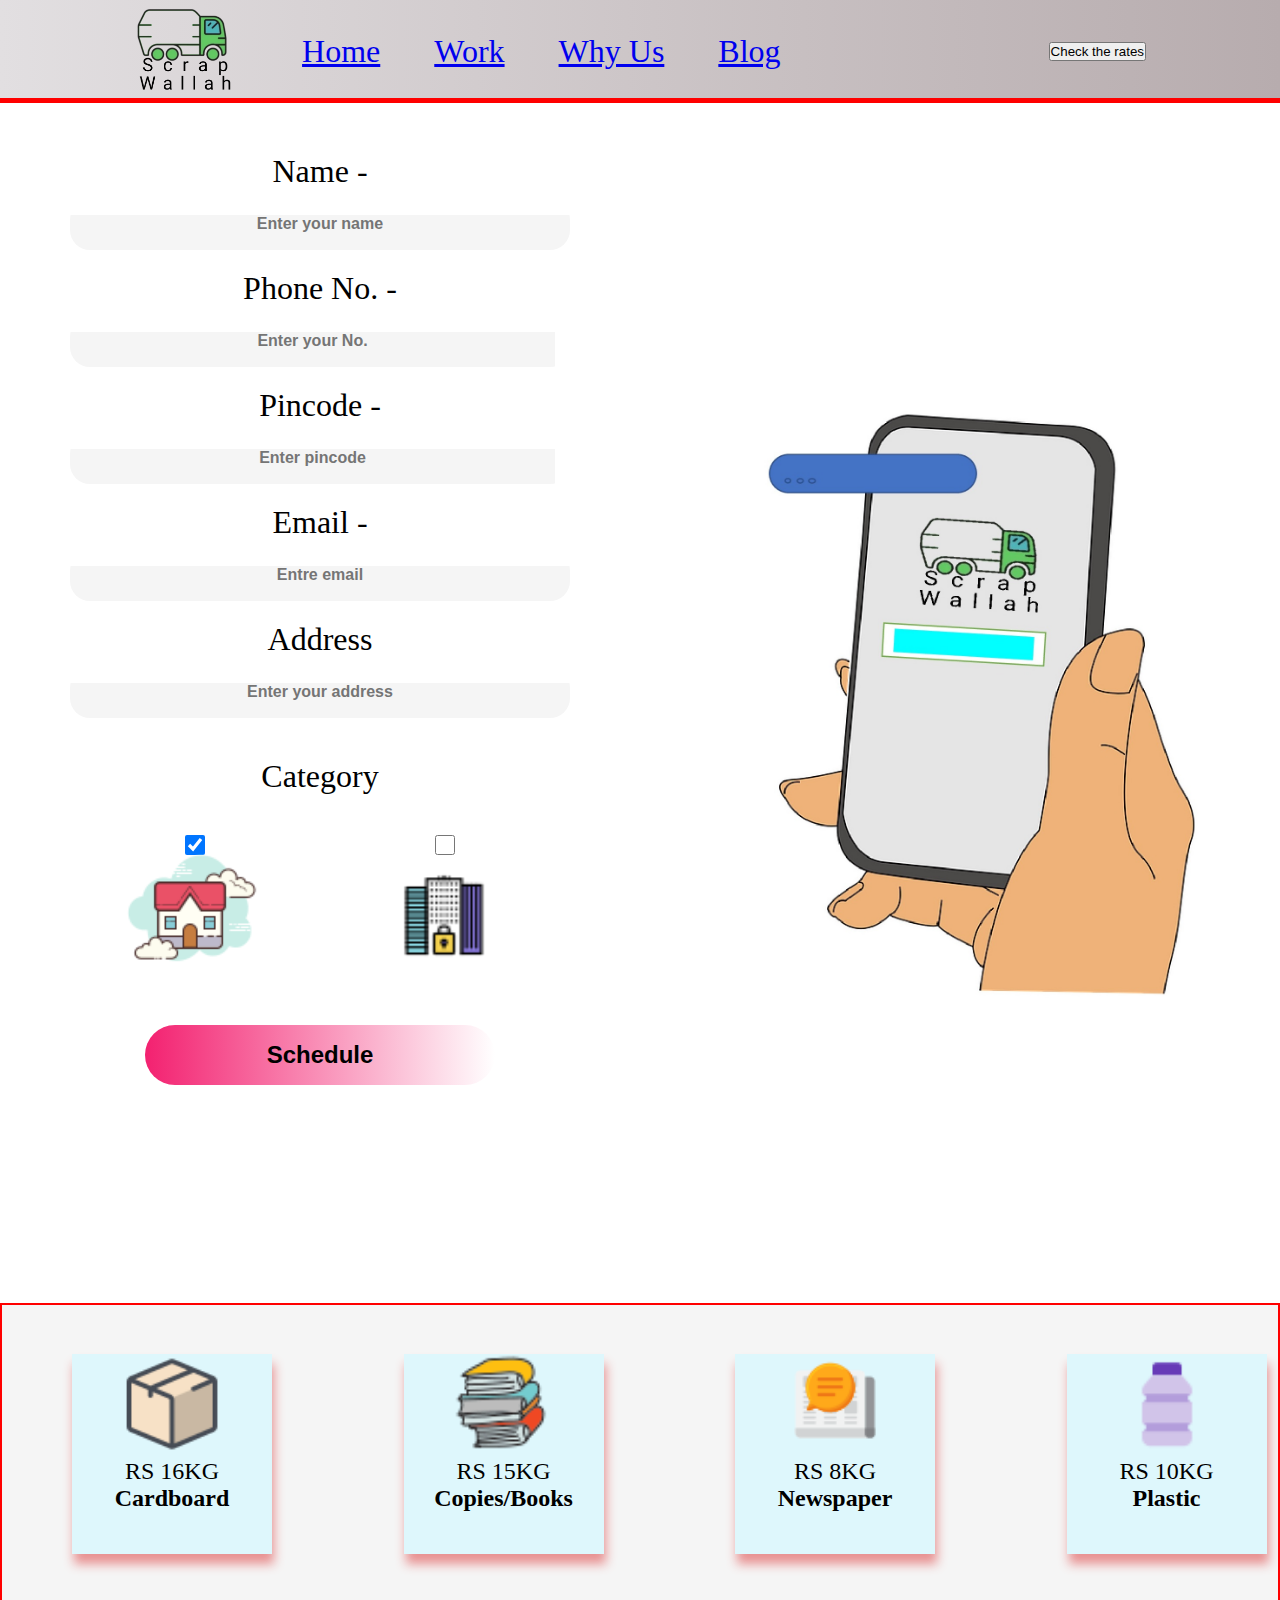
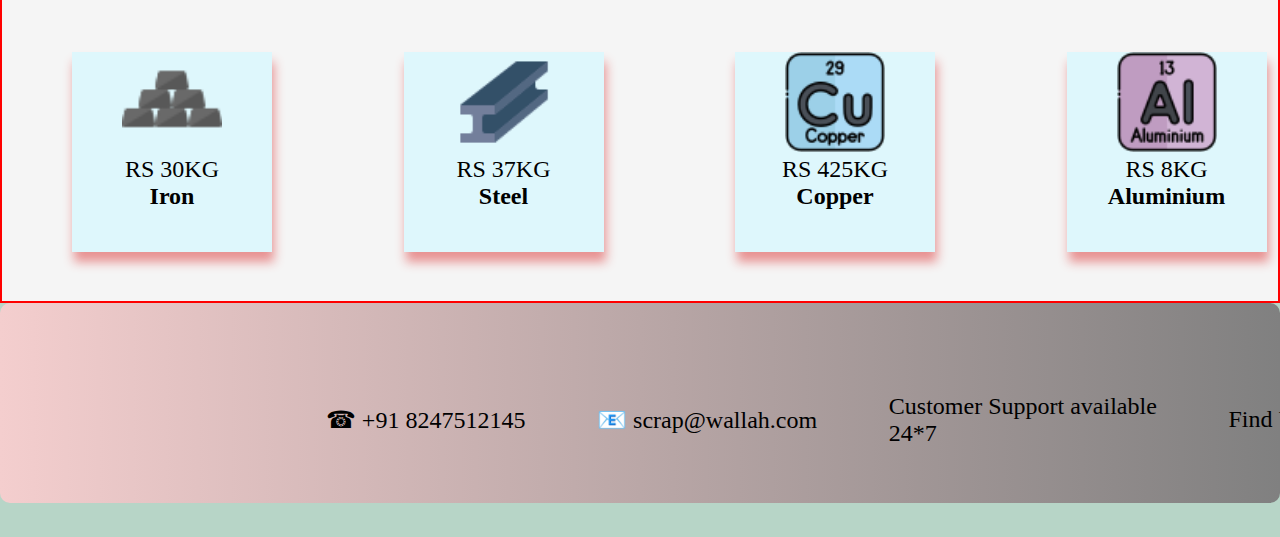
==== form1.html @ 29e4868c "collage project" ====
<!DOCTYPE html>
<html lang="en">

<head>
    <meta charset="UTF-8">
    <meta http-equiv="X-UA-Compatible" content="IE=edge">
    <meta name="viewport" content="width=device-width, initial-scale=1.0">
    <title>Document</title>
    <link rel="stylesheet" href="style.css">
</head>

<body>
    <header>
        <nav>
            <div class="logo">
                <img src="./img/main logo.png" alt="mainlogo" width="100">
            </div>
            <div class="navbar">
                <a href="./index.html">Home</a>
                <a href="./index.html">Work</a>
                <a href="./index.html">Why Us</a>
                <a href="./index.html">Blog</a>
            </div>
            <div class="btn">
                <div class="rate">
                    <a href="#Scrap"><button>Check the rates</button></a>
                </div>
            </div>
        </nav>
<div class="form1container">
    <form action="mail.php" method="post">
        <label for="name">Name - </label>
        <input type="text" placeholder="Enter your name" name="name" id="name" required>

        <label for="phone">Phone No. - </label>
        <input type="number" id="phone" name="phone" placeholder="Enter your No." required>

        <label for="pincode">Pincode - </label>
        <input type="number" name="pincode" id="code" placeholder="Enter pincode" required>

        <label for="mail">Email - </label>
        <input type="email" name="mail" id="mail" placeholder="Entre email" required>

        <label for="address">Address</label>
        <input type="text" name="address" placeholder="Enter your address" id="address" required>
        <p>Category</p>
        <div class="cat">
            <div class="house">
                <input type="checkbox" id="house" checked name="cat">
                <label for="house"> 
                    <img src="./img/house.png" alt="">
                </label>
            </div>
            <div class="inter">
                <input type="checkbox" id="inter" name="cat">
                <label for="inter">
                    <img src="./img/inter.png" alt="">
                </label>
            </div>
        </div>
        <button type="submit">Schedule</button>
    </form>
    <div class="form1img">
        <img src="./img/Doc1.jpg" alt="" width="450px">
    </div>
</div>
<section class="scraprate" id="Scrap">
    <div class="subrate">
        <div class="sub">
            <img src="./img/cardboard.png" alt="">
            <p>RS 16KG</p>
        </div>
        <h4>Cardboard</h4>
    </div>
    <div class="subrate">
        <div class="sub">
            <img src="./img/books.png" alt="">
            <p>RS 15KG</p>
        </div>
        <h4>Copies/Books</h4>
    </div>
    <div class="subrate">
        <div class="sub">
            <img src="./img/newspapers.png" alt="">
            <p>RS 8KG</p>
        </div>
        <h4>Newspaper</h4>
    </div>
    <div class="subrate">
        <div class="sub">
            <img src="./img/plastic.png" alt="">
            <p>RS 10KG</p>
        </div>
        <h4>Plastic</h4>
    </div>
    <div class="subrate">
        <div class="sub">
            <img src="./img/ron-bars.png" alt="">
            <p>RS 30KG</p>
        </div>
        <h4>Iron</h4>
    </div>
    <div class="subrate">
        <div class="sub">
            <img src="./img/steel.png" alt="">
            <p>RS 37KG</p>
        </div>
        <h4>Steel</h4>
    </div>
    <div class="subrate">
        <div class="sub">
            <img src="./img/copper.png" alt="">
            <p>RS 425KG</p>
        </div>
        <h4>Copper</h4>
    </div>
    <div class="subrate">
        <div class="sub">
            <img src="./img/aluminium.png" alt="">
            <p>RS 8KG</p>
        </div>
        <h4>Aluminium</h4>
    </div>
</section>
        <footer>
            <div class="footer">
                <div class="sectionone">
                    <div class="contact">
                        <p>&#9742; +91 8247512145</p>
                        <p>&#128231; scrap@wallah.com</p>
                        <p>Customer Support available<br>24*7</p>
                        <p>Find Us Here</p>
                        <div class="social">
                            <a href="https://web.whatsapp.com/"><img src="./img/wht.png" alt="" width="30px" height="35"></a>
                       <a href="https://www.facebook.com/"><img src="./img/fb.png" alt="" width="45px"></a>
                        </div>
                    </div>
                </div>
            </div>
        </footer>
</body>
</html>
---- style.css ----
:root {
    --text: #407C87;
    --main: #ffeee6;
    --sub-main: #EEF1F6;
    --secondry: #D3E1E2;
    --white: #fff;
    --black: #000;
}

* {
    box-sizing: border-box;
    padding: 0;
    margin: 0;
}

html,
body {
    background-color: #b7d5c7;
    scroll-behavior: smooth;
}

.background-clip {
    position: absolute;
    top: 10px;
    width: 99.8%;
    height: 710px;
    bottom: 0;
    z-index: -1;
}

nav {
    display: flex;
    justify-content: space-around;
    background-image: linear-gradient(to right, rgb(226, 223, 225), rgb(183, 172, 174));
    padding-top: 5px;
    align-items: center;
    border-bottom: 5px solid red;
}

.navbar {
    margin-left: -250px;
}

.navbar a {
    margin-left: 50px;
    font-size: 2rem;
    font-family: 'DynaPuff', cursive;
    transition: all .3s ease-in-out;
}

.navbar a:hover {
    color: red;
    border-bottom: 5px solid yellowgreen;
}

.navbar a:active {
    color: yellow;
}

.btn {
    display: flex;
    align-items: center;
    position: relative;
}
div.sell {
    position: absolute;
    font-family: 'Cabin', sans-serif;
    right: -150px;
    height: 100px;
    width: 200px;
    top: -35px;
}
div.sell button {
    background-color: var(--secondry);
    padding: 21px;
    width: 220px;
    border-radius: 10px;
    border: 2px solid var(--secondry);
    font-size: 1rem;
    transition: all .4s ease-in-out;
}

div.sell button:hover {
    background-color: var(--text);
    border: 2px solid var(--text);
    border-radius: 20px;
    color: var(--secondry);
}

.hero { 
    box-shadow: 5px 10px 20px black;
    background-image: url("./img/hero\ img.jpg");
    background-size: cover;
    background-repeat: no-repeat;
    display: flex;
    justify-content: space-around;
    height: 100vh;
    position: static;
    z-index: 0;
   
}

.hero h1 {
    font-size: 3rem;
    color: var(--text);
}

.write {
   box-shadow: 12PX 5PX 20PX #0e0e0e;
    margin-top: 100px;
    margin-left: 370px;
    border-radius: 10px;
    background-color: whitesmoke;
    padding: 20px;
    height: 200px;
}

.write h1 {
    text-shadow: 3px 1px 1px var(--text);
}

.write p {
    font-size: 1.5rem;
    margin-top: 10px;
    color: var(--text);
}

.short-form {
    padding: 20px 0 10px 30px;
    border: 2px solid var(--main);
    height: 300px;
    background-color: whitesmoke;
    border-radius: 30px;
    width: 400px;
    margin-top: 80px;
    color: #17525d;
    box-shadow: 5px 7px 1px rgb(180, 61, 61);
    transition: all .5s ease-in-out;
}

.short-form:hover {
    box-shadow: 5px 10px 13px rgb(141, 188, 135);
}

.short-form h3 {
    font-size: 2.4rem;
    margin-bottom: 10px;
}

.short-form label {
    font-size: 1.5rem;
}

.short-form input {
    width: 80%;
    margin-top: 10px;
    padding-left: 10px;
    border-radius: 20px;
    height: 40px;
}

.hero button {
    margin-top: 20px;
    height: 50px;
    font-weight: bold;
    font-size: 1.2rem;
    border: none;
    border-radius: 10px;
    background-color: var(--secondry);
    width: 100px;
    transition: all .3s ease-in-out;
}

.hero button:hover {
    background-color: var(--text);
    border-radius: 20px;
    color: var(--secondry);
}

/* Work Section */
.work .hd {
    background: linear-gradient(to right, #f32170,
            #ff6b08, #cf23cf, #eedd44);
    -webkit-text-fill-color: transparent;
    -webkit-background-clip: text;
    display: flex;
    justify-content: center;
    font-size: 3rem;
    margin: 20px;
}

.work .work-container {
    display: flex;
    width: 98.8vw;
    background: #a9dbdf;
    clip-path: polygon(5% 0%, 100% 5%, 95% 100%, 0% 90%);
    height: 300px;
    justify-content: space-around;
}

.work .work-box {
    width: 380px;
    height: 200px;
    background-color: white;
    margin-top: 50px;
    display: flex;
    flex-direction: column;
    align-items: center;
    border-radius: 20px;
    transition: all 0.2s ease-in-out;
}

.work .work-box:hover {
    box-shadow: 2px 2px 12px #95cdd0;
    border-radius: 5px;
    cursor: pointer;
}

.work .work-box h3 {
    margin-top: 15px;
    font-size: 1.8rem;
}

/* Why Section  */
.why {
    width: 98.8vw;
    height: 400px;
    margin-top: 20px;
    background-color: whitesmoke;
}

.why .why-container {
    display: flex;
    justify-content: space-evenly;
}

.why .why-box {
    width: 350px;
    background-color: #D3E1E2;
    border-radius: 10px;
    height: 200px;
    margin-top: 50px;
    transition: all .3s ease-in-out;
}

.why .why-box:hover {
    box-shadow: 2px 2px 12px #95cdd0;
    cursor: pointer;
}

.why .hd {
    background: linear-gradient(to right, #f32170,
            #ff6b08, #cf23cf, #eedd44);
    -webkit-text-fill-color: transparent;
    -webkit-background-clip: text;
    text-align: center;
    font-size: 3rem;
    margin-top: 20px;
}

.why .why-box h4 {
    font-size: 1.8rem;
}

.why .why-box .text {
    font-size: 1.3rem;
    text-align: center;
}

.why .why-box .img {
    text-align: center;
    margin-bottom: 10px;
    margin-top: 10px;
}

/* Households Section */
.household {
    background-color: #95cdd0;
}

.maincontainer {
    width: 100%;
    display: flex;
    justify-content: center;
}

.insidediv {
    margin-top: 20px;
    padding-left: 50px;
    height: 500px;
    width: 550px;
}

.subdiv {
    color: rgb(77, 74, 74);
    padding-top: 10px;
    padding-left: 60px;
    margin-top: 20px;
    margin-left: 30px;
    height: 200px;
    width: 400px;
    font-size: 22px;
}

h1 {
    margin-bottom: 20px;
}

.subdiv2 {
    margin-bottom: 50px;
    padding-left: 0px;
}

.mainheading {
    text-align: center;
    margin-top: 50px;
    background: linear-gradient(to right, #f32170,
            #ff6b08, #cf23cf, #eedd44);
    -webkit-text-fill-color: transparent;
    -webkit-background-clip: text;
    font-family: sans-serif;
}

.mainheading h1 {
    font-size: 3rem;
}

/* Apps Section */
.app {
    width: 70px;
    display: flex;
    flex-direction: column;
    align-items: center;
    opacity: 0.6;
    position: fixed;
    top: 40%;
    background: linear-gradient(to top, #f32170,
            #ff6b08, #cf23cf, #eedd44);
    border-radius: 20px;
    height: 180px;
    right: -10px;
    z-index: 9999;
    transition: all .3s ease-in-out;
}

.app:hover {
    opacity: 1;
}

.app img {
    margin-top: 20px;
}

/* Blog Section */

.maincontainerblog {
    display: flex;
    height: 850px;
    background-color: #D3E1E2;
    clip-path: polygon(5% 5%, 100% 0%, 95% 100%, 0% 95%);
    justify-content: space-around;
}

.insidecontainerblog {
    margin-top: 70px;
    background-color: whitesmoke;
    text-align: center;
    width: 350px;
    height: 750px;
    border-radius: 20px;
    font-size: 20px;
}

.insidecontainerblog .had {
    margin: 30px 0;
}

.insidecontainerblog .blog-text {
    padding: 15px;
}

.insidecontainerblog .img img {
    border-radius: 50px;
}

.insidecontainerblog .blog-text h5 {
    margin-top: 20px;
    text-align: center;
}

.hd h2 {
    font-size: 3rem;
    background: linear-gradient(to right, #f32170,
            #ff6b08, #cf23cf, #eedd44);
    -webkit-text-fill-color: transparent;
    -webkit-background-clip: text;
    text-align: center;
    margin-top: 70px;
}

/* Footer Section */
footer {
    border-radius: 10px;
    background-image: linear-gradient(to right, rgb(244, 206, 206), grey);
    display: flex;
    height: 200px;
    justify-content: center;
}

.footer {
    display: flex;
    width: 700px;
    justify-content: space-around;
}

.sectionone .contact {
    display: flex;
    width: 98vw;
    height: 26vh;
    justify-content: space-around;
    align-items: center;
}

.contact p {
    font-size: 1.5rem;
}

.sectionone .social {
    text-align: center;
}

.sctionsecond img {
    height: 120px;
    width: 120px;
    transition: all 0.5s ease-in-out;
}

.sctionsecond img:hover {
    background-color: #ff0000;
    border-top-left-radius: 20px;
    border-bottom-right-radius: 20px;
}
/* Readmore page 1 */
article {
    line-height: 40px;
    background-color: whitesmoke;
    font-family: 'Ubuntu', sans-serif;
    height: 165vh;
    padding: 20px;
    font-size: 1.7rem;
}
article h1{
    background: linear-gradient(to right, #f32170,
    #ff6b08, #cf23cf, #eedd44);
-webkit-text-fill-color: transparent;
font-family: 'Libre Baskerville', serif;
-webkit-background-clip: text;
text-align: center;
}
article .readmoreimg{
    display: flex;
    margin-bottom: 30px;
}
/* Readmore page 2 */
article span{
    color: blue;
}
article .readmore1 img{
    border-radius: 150px;
}
.readmorepage1{
    height: 190vh;
}
/* Form 1 */
form{
    /* border: 2px solid red; */
    height: 130vh;
    width: 50vw;
    font-size: 2rem;
    display: flex;
    margin-top: 30px;
    flex-direction: column;
    align-items: center;
}
form label{
    margin-top: 20px;
}
form input{
    margin-top: 10px;
    text-align: center;
    height: 50px;
    border-radius: 20px;
    border: none;
    width: 500px;
}
::placeholder{
    font-size: 1rem;
    background-color: whitesmoke;
    height: 70px;
    font-weight: bolder;
}
.cat{
    position: relative;
    display: flex;
    /* border: 2px solid red; */
    justify-content: space-between;
    margin-top: 30px;
    width: 400px;
}
.inter input{
    height: 20px;
    width: 20px;
}
.house input{
    height: 20px;
    width: 20px;
}
.cat .inter, .house{
    height: 150px;
    text-align: center;
    width: 150px;
    /* border: 2px solid royalblue; */
}
.inter img{
    position: absolute;
    top: 35px;
    right: 21px;
    height: 110px;
    width: 110px;
}
.house img{
    position: absolute;
    top: 10px;
    left: -5px;
    height: 150px;
    width: 150px;
}
form p{
    margin-top: 40px;
}
form button{
    width: 350px;
    height: 60px;
    margin: 50px 0;
    background: linear-gradient(to right, #f32170,
    white);
    font-size: 1.5rem;
    font-weight: bolder;
    border-radius: 30px;
    border: none;
}   
.form1container{
    /* border: 2px solid red; */
    display: flex;
    background-color: white;
}
.form1img{
    margin-left: 120px;
    display: flex;
    /* border: 2px solid red; */
    align-items: center;
}
/* Rate Section */
.scraprate{
 border: 2px solid red;
 display: grid;
 background-color: whitesmoke;
 text-align: center;
 grid-template-columns: 1fr 1fr 1fr 1fr;
 /* width: 900px; */
 column-gap: 50px;
 height: 600px;
 align-items: center;
}
.scraprate .subrate{
    /* border: 2px solid darkblue; */
    height: 200px;
    margin-left: 70px;
    width: 200px;
    background-color: #def7fc;
    box-shadow: 2px 10px 10px rgb(232, 146, 146);
    transition: all .3s ease-in-out;
    cursor: pointer;
}
.scraprate .subrate:hover{
    box-shadow: none;
}
.subrate p,h4{
    font-size: 1.5rem;
}
.sub img{
    height: 100px;
    width: 100px;
}
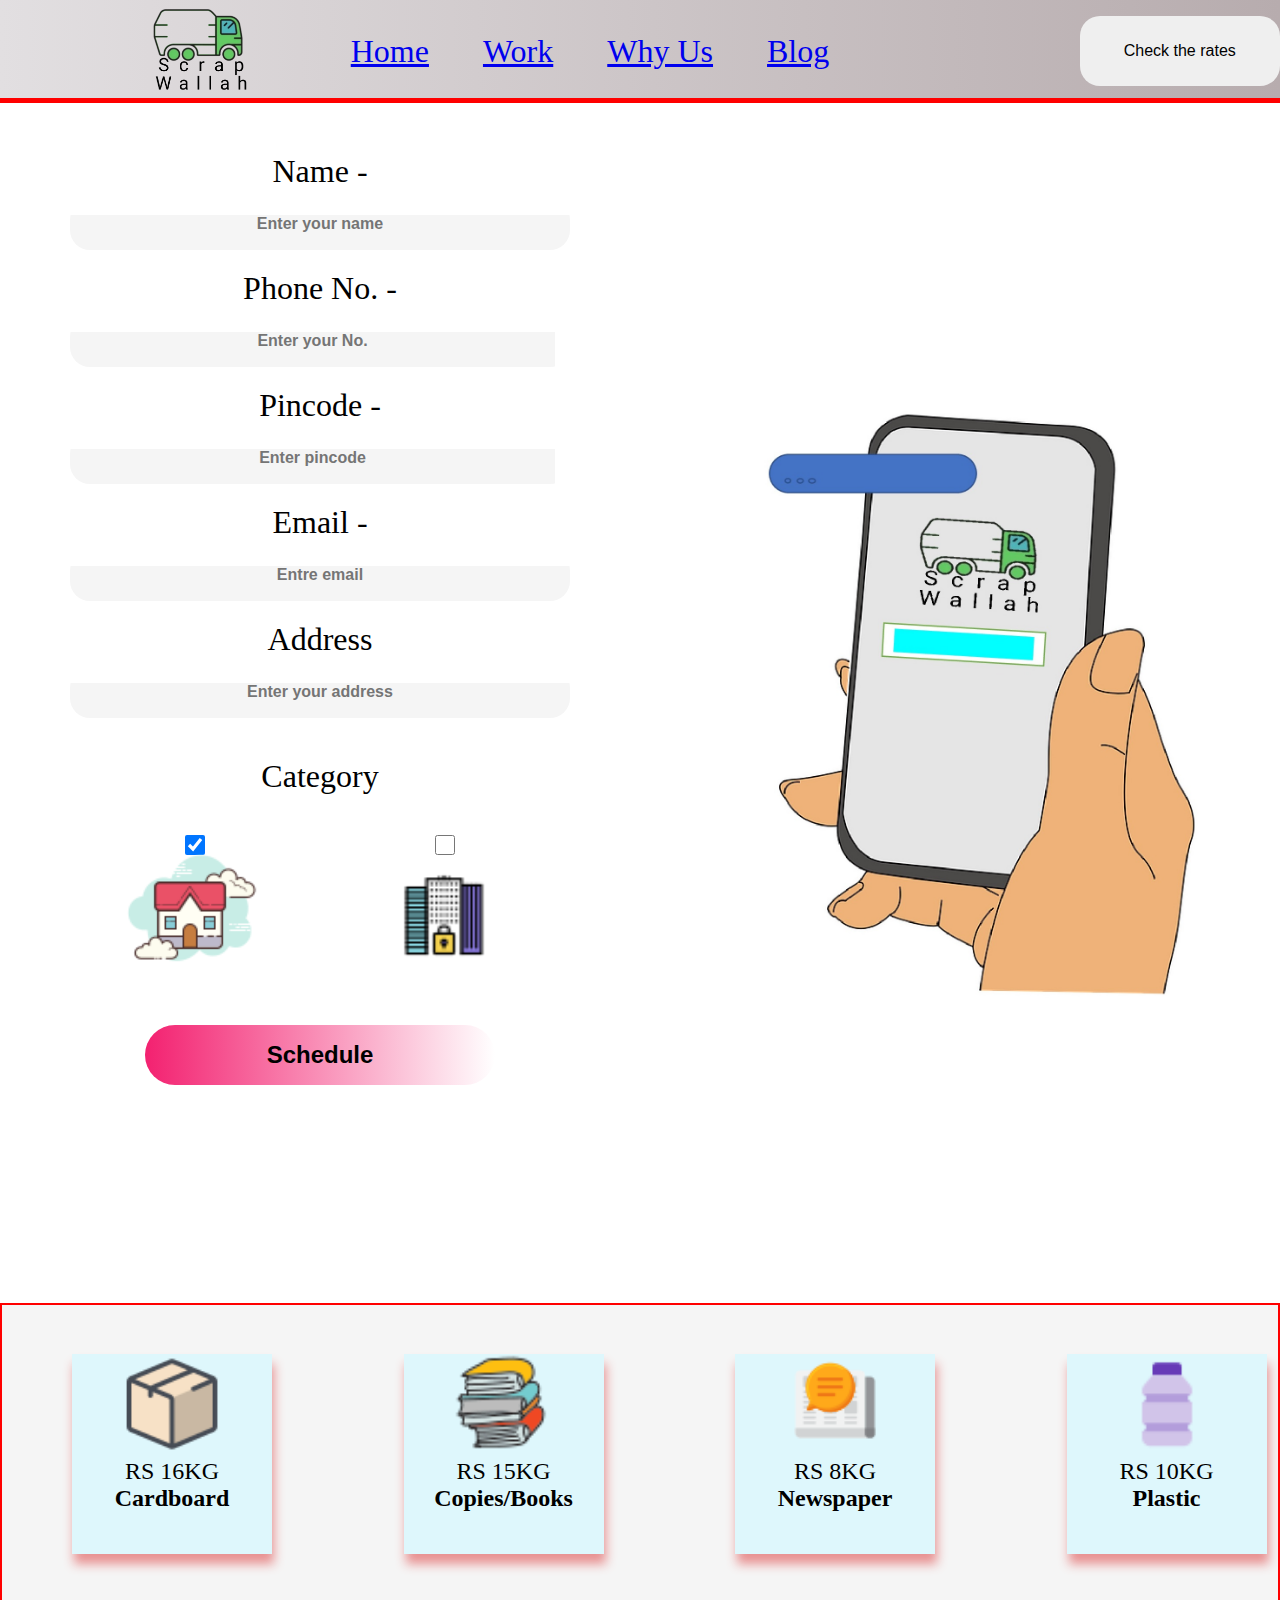
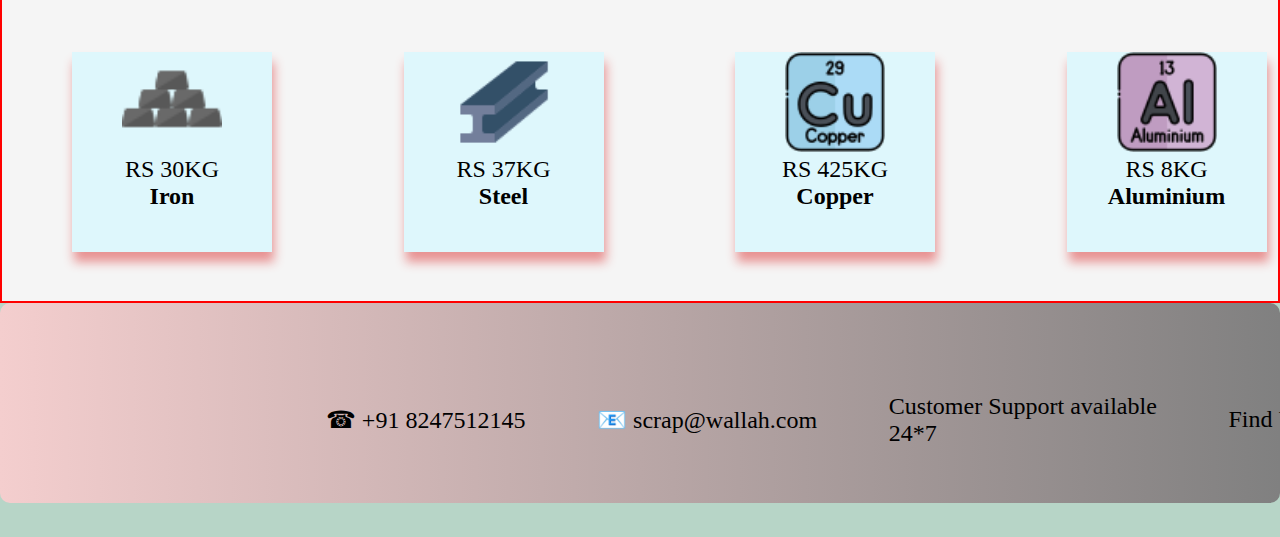
==== commit 453ac9c7: "collage project" ====
--- a/form1.html
+++ b/form1.html
@@ -23,7 +23,7 @@
             </div>
             <div class="btn">
                 <div class="rate">
-                    <a href="#Scrap"><button>Check the rates</button></a>
+                    <a href="#Scrap"><button class="ratebtn">Check the rates</button></a>
                 </div>
             </div>
         </nav>
--- a/style.css
+++ b/style.css
@@ -549,6 +549,24 @@
     border-radius: 30px;
     border: none;
 }   
+.btn .ratebtn{
+    position: absolute;
+    font-family: 'Cabin', sans-serif;
+    right: -150px;
+    height: 70px;
+    border-radius: 20px;
+    border: none;
+    font-size: 1rem;
+    width: 200px;
+    top: -35px;
+    transition: all .3s ease-in-out;
+}
+.btn .ratebtn:hover{
+    background-color: var(--text);
+    border: 2px solid var(--text);
+    border-radius: 20px;
+    color: var(--secondry);
+}
 .form1container{
     /* border: 2px solid red; */
     display: flex;
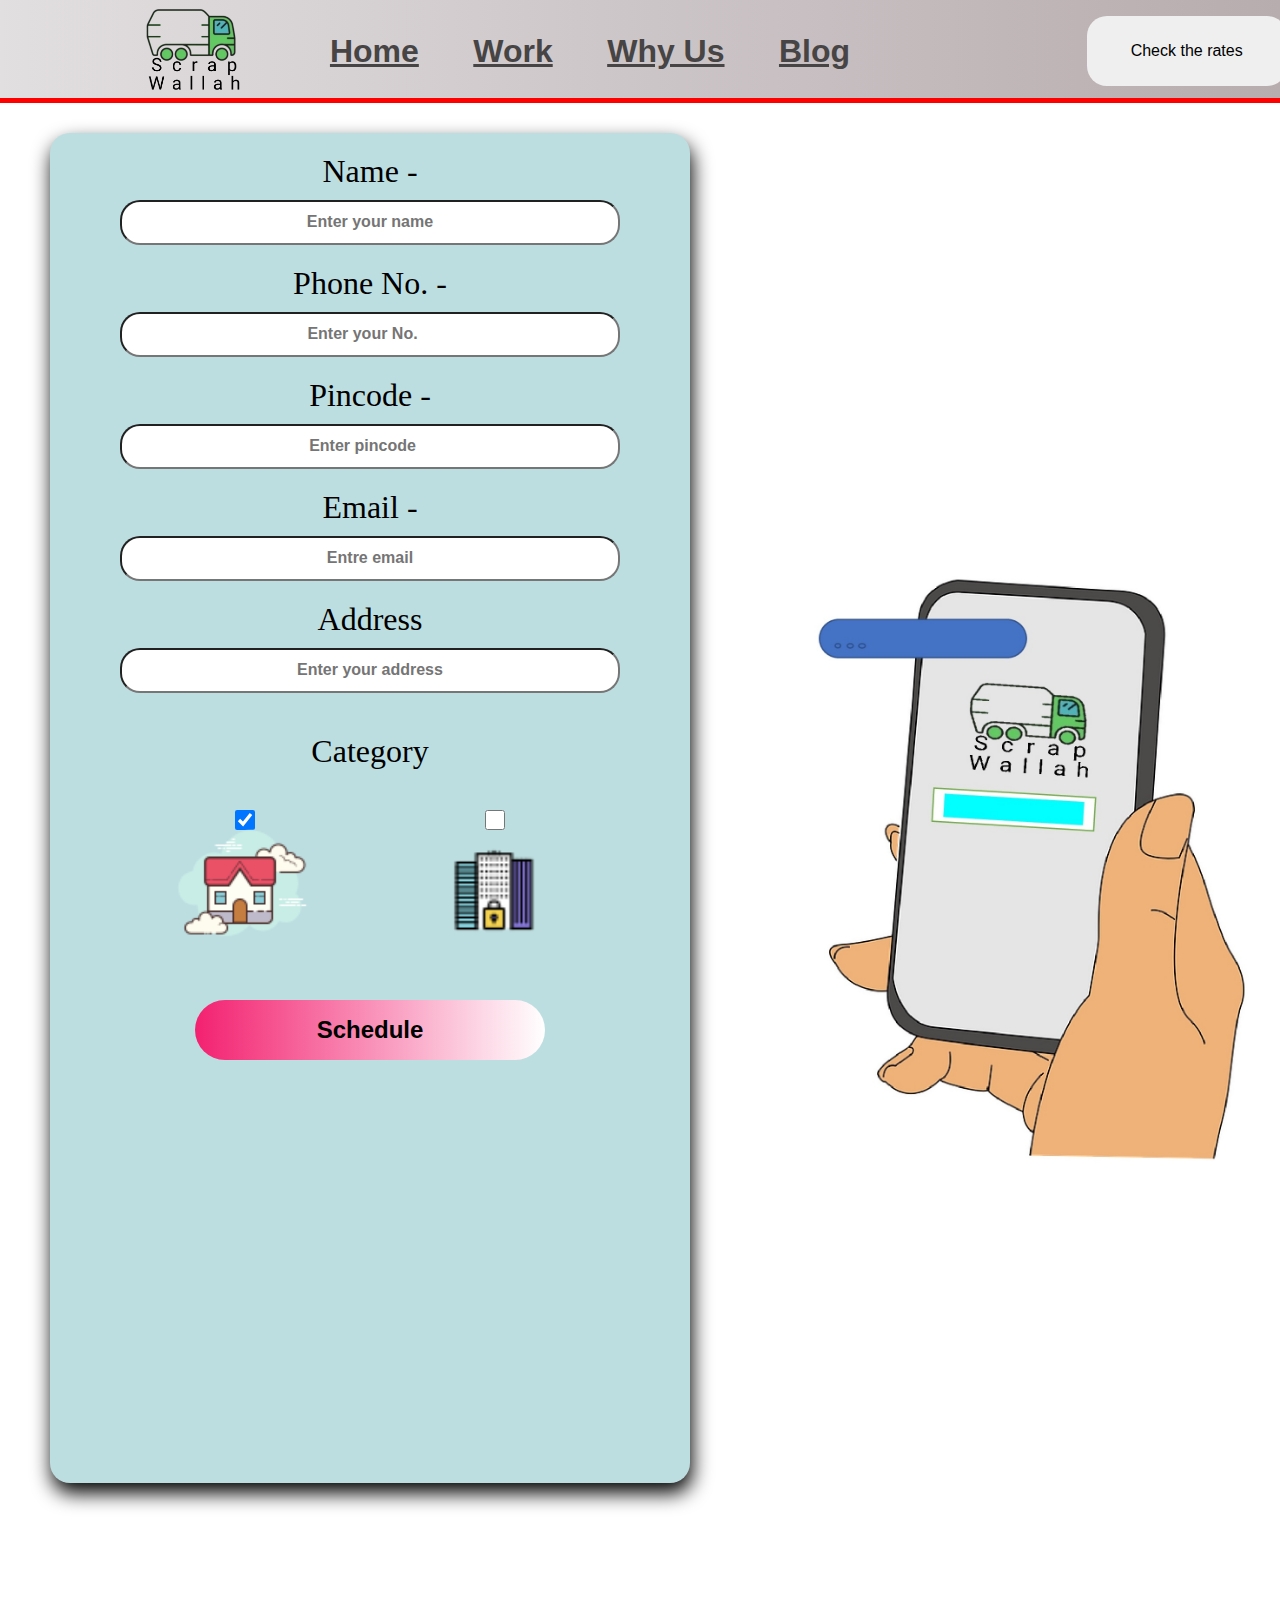
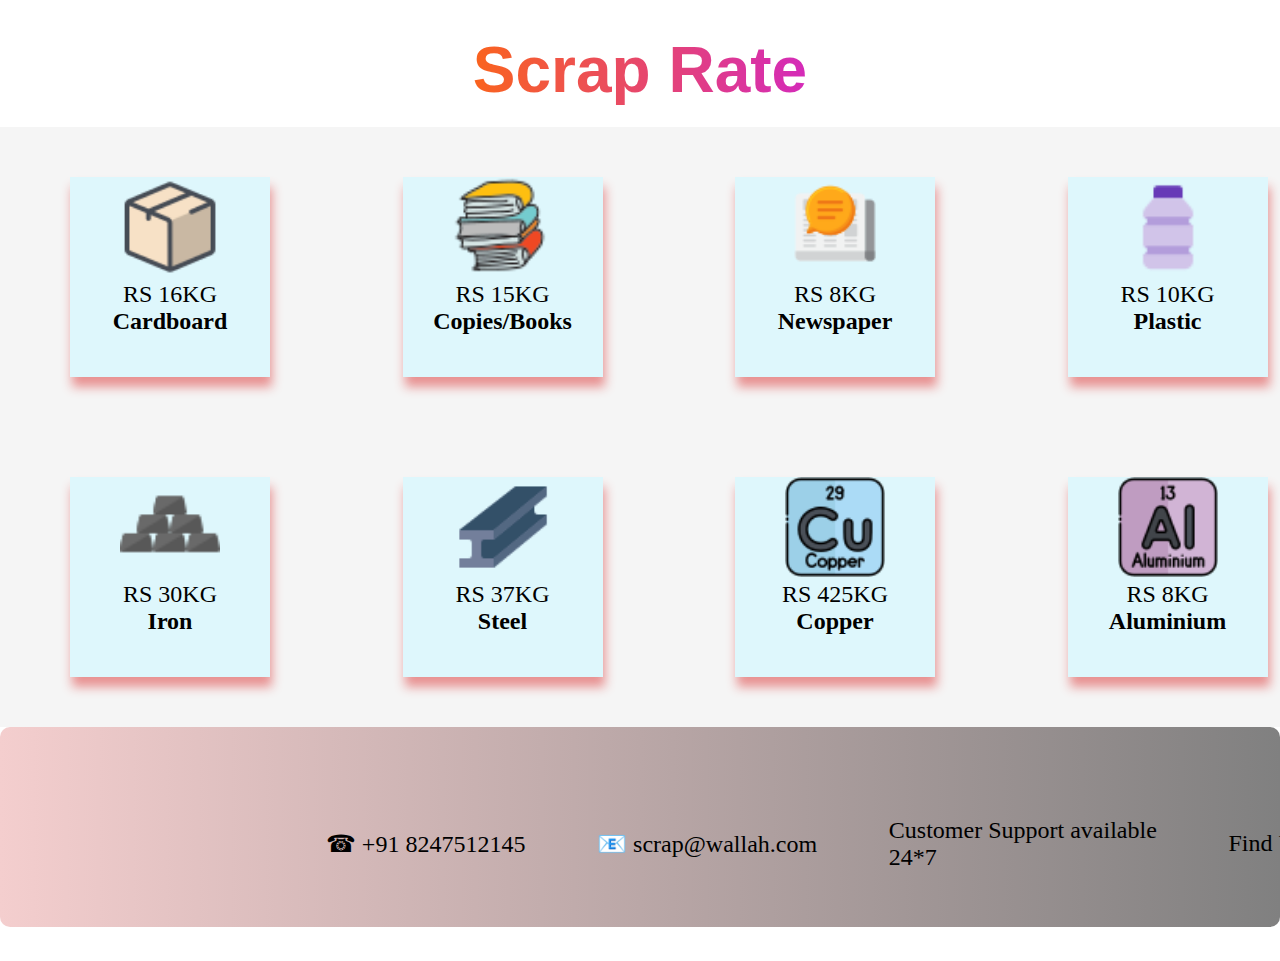
==== commit b20fff57: "collage project" ====
--- a/form1.html
+++ b/form1.html
@@ -28,7 +28,8 @@
             </div>
         </nav>
 <div class="form1container">
-    <form action="mail.php" method="post">
+    <form action="https://formspree.io/f/meqwbwby"
+    method="POST" id="form">
         <label for="name">Name - </label>
         <input type="text" placeholder="Enter your name" name="name" id="name" required>
 
@@ -64,6 +65,7 @@
         <img src="./img/Doc1.jpg" alt="" width="450px">
     </div>
 </div>
+<div class="h"><h1>Scrap Rate</h1></div>
 <section class="scraprate" id="Scrap">
     <div class="subrate">
         <div class="sub">
--- a/style.css
+++ b/style.css
@@ -15,7 +15,6 @@
 
 html,
 body {
-    background-color: #b7d5c7;
     scroll-behavior: smooth;
 }
 
@@ -38,13 +37,15 @@
 }
 
 .navbar {
+    font-family: 'Anton', sans-serif;
     margin-left: -250px;
 }
 
 .navbar a {
     margin-left: 50px;
+    color: #464444;
     font-size: 2rem;
-    font-family: 'DynaPuff', cursive;
+    font-weight: bolder;
     transition: all .3s ease-in-out;
 }
 
@@ -62,6 +63,7 @@
     align-items: center;
     position: relative;
 }
+
 div.sell {
     position: absolute;
     font-family: 'Cabin', sans-serif;
@@ -70,6 +72,7 @@
     width: 200px;
     top: -35px;
 }
+
 div.sell button {
     background-color: var(--secondry);
     padding: 21px;
@@ -87,7 +90,7 @@
     color: var(--secondry);
 }
 
-.hero { 
+.hero {
     box-shadow: 5px 10px 20px black;
     background-image: url("./img/hero\ img.jpg");
     background-size: cover;
@@ -97,16 +100,16 @@
     height: 100vh;
     position: static;
     z-index: 0;
-   
+
 }
 
 .hero h1 {
     font-size: 3rem;
-    color: var(--text);
+    color: rgb(115, 0, 0);
 }
 
 .write {
-   box-shadow: 12PX 5PX 20PX #0e0e0e;
+    box-shadow: 12PX 5PX 20PX #0e0e0e;
     margin-top: 100px;
     margin-left: 370px;
     border-radius: 10px;
@@ -122,7 +125,7 @@
 .write p {
     font-size: 1.5rem;
     margin-top: 10px;
-    color: var(--text);
+    color: rgb(165, 16, 16);
 }
 
 .short-form {
@@ -185,6 +188,7 @@
     -webkit-background-clip: text;
     display: flex;
     justify-content: center;
+    font-family: sans-serif;
     font-size: 3rem;
     margin: 20px;
 }
@@ -254,6 +258,7 @@
     -webkit-text-fill-color: transparent;
     -webkit-background-clip: text;
     text-align: center;
+    font-family: sans-serif;
     font-size: 3rem;
     margin-top: 20px;
 }
@@ -275,7 +280,7 @@
 
 /* Households Section */
 .household {
-    background-color: #95cdd0;
+    background: linear-gradient(to right, white, #aed8db);
 }
 
 .maincontainer {
@@ -300,10 +305,6 @@
     height: 200px;
     width: 400px;
     font-size: 22px;
-}
-
-h1 {
-    margin-bottom: 20px;
 }
 
 .subdiv2 {
@@ -319,6 +320,8 @@
     -webkit-text-fill-color: transparent;
     -webkit-background-clip: text;
     font-family: sans-serif;
+    padding-top: 50px;
+
 }
 
 .mainheading h1 {
@@ -396,6 +399,7 @@
     -webkit-background-clip: text;
     text-align: center;
     margin-top: 70px;
+    font-family: sans-serif;
 }
 
 /* Footer Section */
@@ -440,6 +444,7 @@
     border-top-left-radius: 20px;
     border-bottom-right-radius: 20px;
 }
+
 /* Readmore page 1 */
 article {
     line-height: 40px;
@@ -449,107 +454,126 @@
     padding: 20px;
     font-size: 1.7rem;
 }
-article h1{
+
+article h1 {
     background: linear-gradient(to right, #f32170,
-    #ff6b08, #cf23cf, #eedd44);
--webkit-text-fill-color: transparent;
-font-family: 'Libre Baskerville', serif;
--webkit-background-clip: text;
-text-align: center;
-}
-article .readmoreimg{
+            #ff6b08, #cf23cf, #eedd44);
+    -webkit-text-fill-color: transparent;
+    font-family: 'Libre Baskerville', serif;
+    -webkit-background-clip: text;
+    text-align: center;
+}
+
+article .readmoreimg {
     display: flex;
     margin-bottom: 30px;
 }
+
 /* Readmore page 2 */
-article span{
+article span {
     color: blue;
 }
-article .readmore1 img{
+
+article .readmore1 img {
     border-radius: 150px;
 }
-.readmorepage1{
+
+.readmorepage1 {
     height: 190vh;
 }
+
 /* Form 1 */
-form{
-    /* border: 2px solid red; */
-    height: 130vh;
+form {
+    border-radius: 20px;
+    box-shadow: 2px 10px 20px black;
+    height: 150vh;
+    background-color: #bddee0;
     width: 50vw;
+    margin-bottom: 150px;
+    margin-left: 50px;
     font-size: 2rem;
     display: flex;
     margin-top: 30px;
     flex-direction: column;
     align-items: center;
 }
-form label{
-    margin-top: 20px;
-}
-form input{
+
+form label {
+    margin-top: 20px;
+}
+
+form input {
     margin-top: 10px;
     text-align: center;
-    height: 50px;
-    border-radius: 20px;
-    border: none;
+    height: 45px;
+    border-radius: 20px;
     width: 500px;
 }
-::placeholder{
+
+::placeholder {
     font-size: 1rem;
-    background-color: whitesmoke;
-    height: 70px;
+    height: 150px;
     font-weight: bolder;
 }
-.cat{
+
+.cat {
     position: relative;
     display: flex;
-    /* border: 2px solid red; */
     justify-content: space-between;
     margin-top: 30px;
     width: 400px;
 }
-.inter input{
+
+.inter input {
     height: 20px;
     width: 20px;
 }
-.house input{
+
+.house input {
     height: 20px;
     width: 20px;
 }
-.cat .inter, .house{
+
+.cat .inter,
+.house {
     height: 150px;
     text-align: center;
     width: 150px;
-    /* border: 2px solid royalblue; */
-}
-.inter img{
+}
+
+.inter img {
     position: absolute;
     top: 35px;
     right: 21px;
     height: 110px;
     width: 110px;
 }
-.house img{
+
+.house img {
     position: absolute;
     top: 10px;
     left: -5px;
     height: 150px;
     width: 150px;
 }
-form p{
+
+form p {
     margin-top: 40px;
 }
-form button{
+
+form button {
     width: 350px;
     height: 60px;
     margin: 50px 0;
     background: linear-gradient(to right, #f32170,
-    white);
+            white);
     font-size: 1.5rem;
     font-weight: bolder;
     border-radius: 30px;
     border: none;
-}   
-.btn .ratebtn{
+}
+
+.btn .ratebtn {
     position: absolute;
     font-family: 'Cabin', sans-serif;
     right: -150px;
@@ -561,37 +585,37 @@
     top: -35px;
     transition: all .3s ease-in-out;
 }
-.btn .ratebtn:hover{
+
+.btn .ratebtn:hover {
     background-color: var(--text);
     border: 2px solid var(--text);
     border-radius: 20px;
     color: var(--secondry);
 }
-.form1container{
-    /* border: 2px solid red; */
+
+.form1container {
     display: flex;
     background-color: white;
 }
-.form1img{
+
+.form1img {
     margin-left: 120px;
     display: flex;
-    /* border: 2px solid red; */
-    align-items: center;
-}
+    align-items: center;
+}
+
 /* Rate Section */
-.scraprate{
- border: 2px solid red;
- display: grid;
- background-color: whitesmoke;
- text-align: center;
- grid-template-columns: 1fr 1fr 1fr 1fr;
- /* width: 900px; */
- column-gap: 50px;
- height: 600px;
- align-items: center;
-}
-.scraprate .subrate{
-    /* border: 2px solid darkblue; */
+.scraprate {
+    display: grid;
+    background-color: whitesmoke;
+    text-align: center;
+    grid-template-columns: 1fr 1fr 1fr 1fr;
+    column-gap: 50px;
+    height: 600px;
+    align-items: center;
+}
+
+.scraprate .subrate {
     height: 200px;
     margin-left: 70px;
     width: 200px;
@@ -600,13 +624,28 @@
     transition: all .3s ease-in-out;
     cursor: pointer;
 }
-.scraprate .subrate:hover{
+
+.scraprate .subrate:hover {
     box-shadow: none;
 }
-.subrate p,h4{
+
+.subrate p,
+h4 {
     font-size: 1.5rem;
 }
-.sub img{
+
+.sub img {
     height: 100px;
     width: 100px;
 }
+
+.h {
+    text-align: center;
+    font-size: 2rem;
+    font-family: sans-serif;
+    background: linear-gradient(to right, #f32170,
+            #ff6b08, #cf23cf, #eedd44);
+    -webkit-text-fill-color: transparent;
+    -webkit-background-clip: text;
+    margin-bottom: 20px;
+}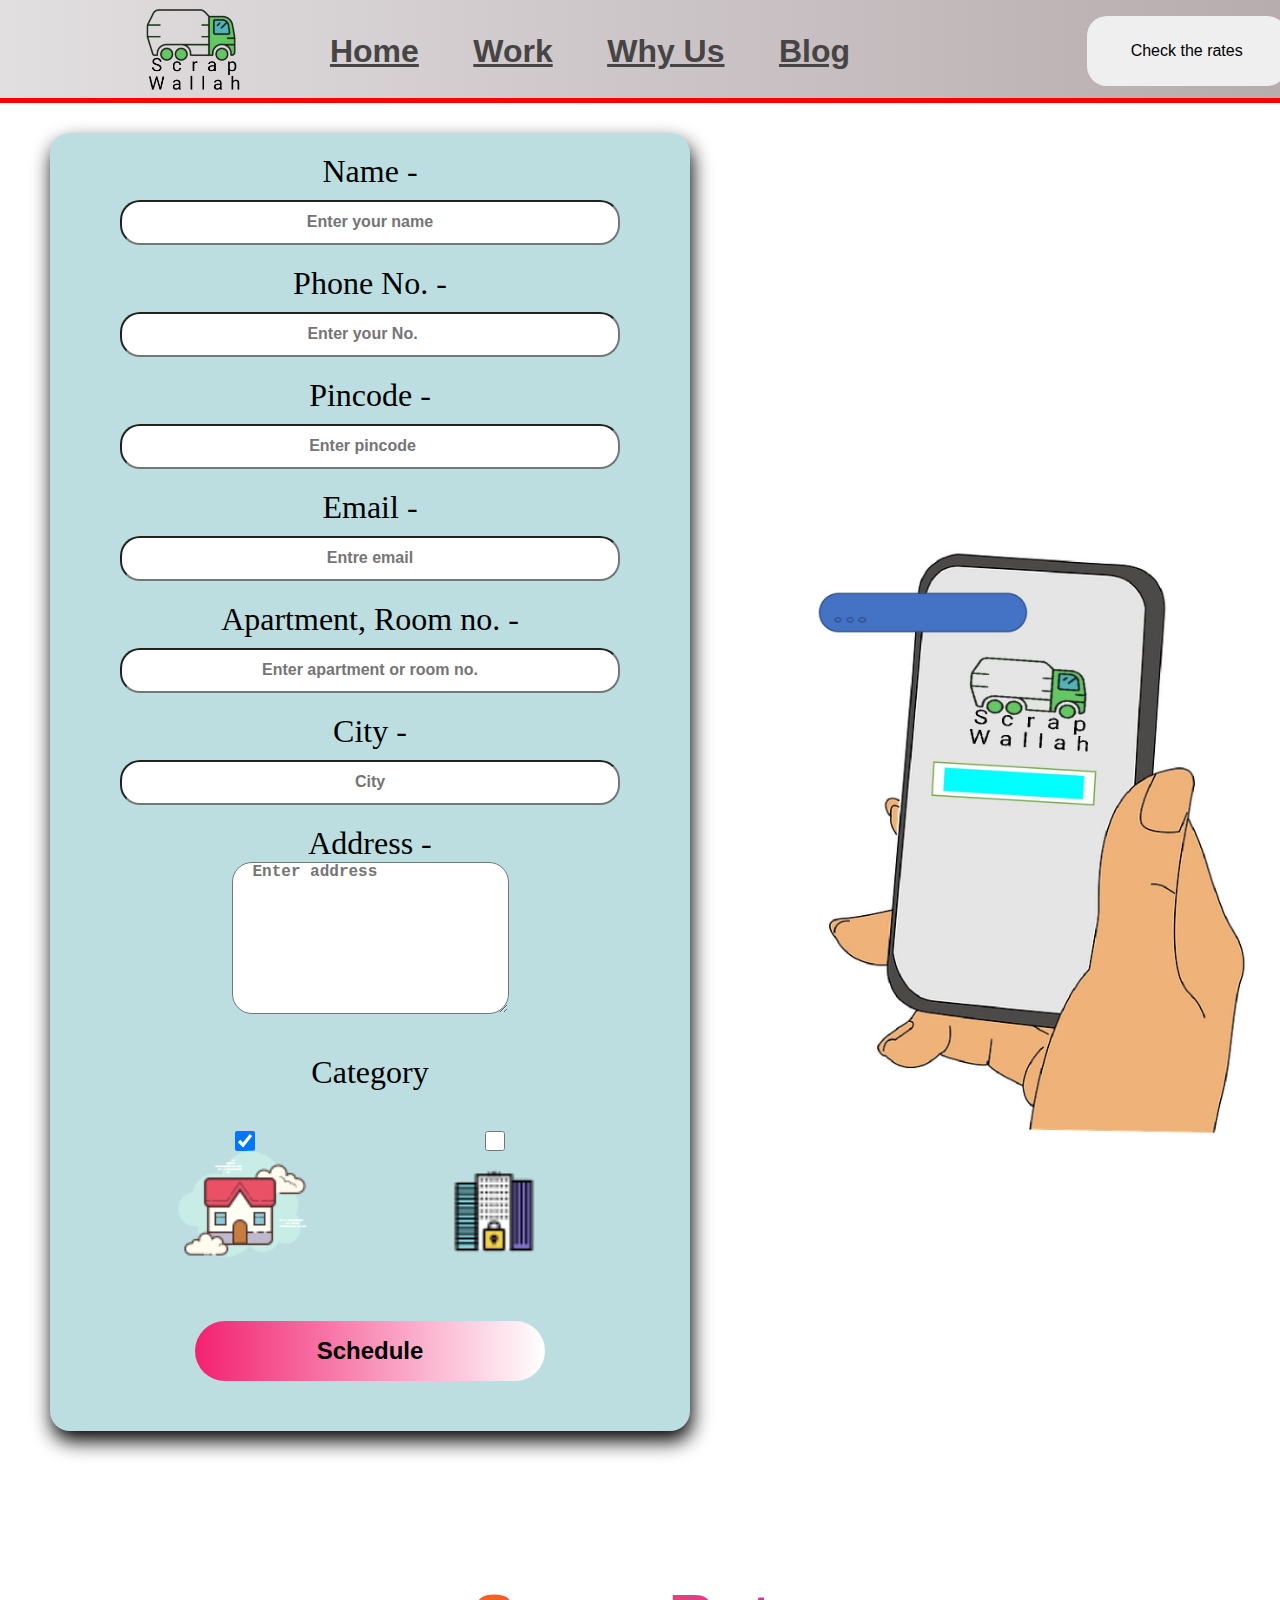
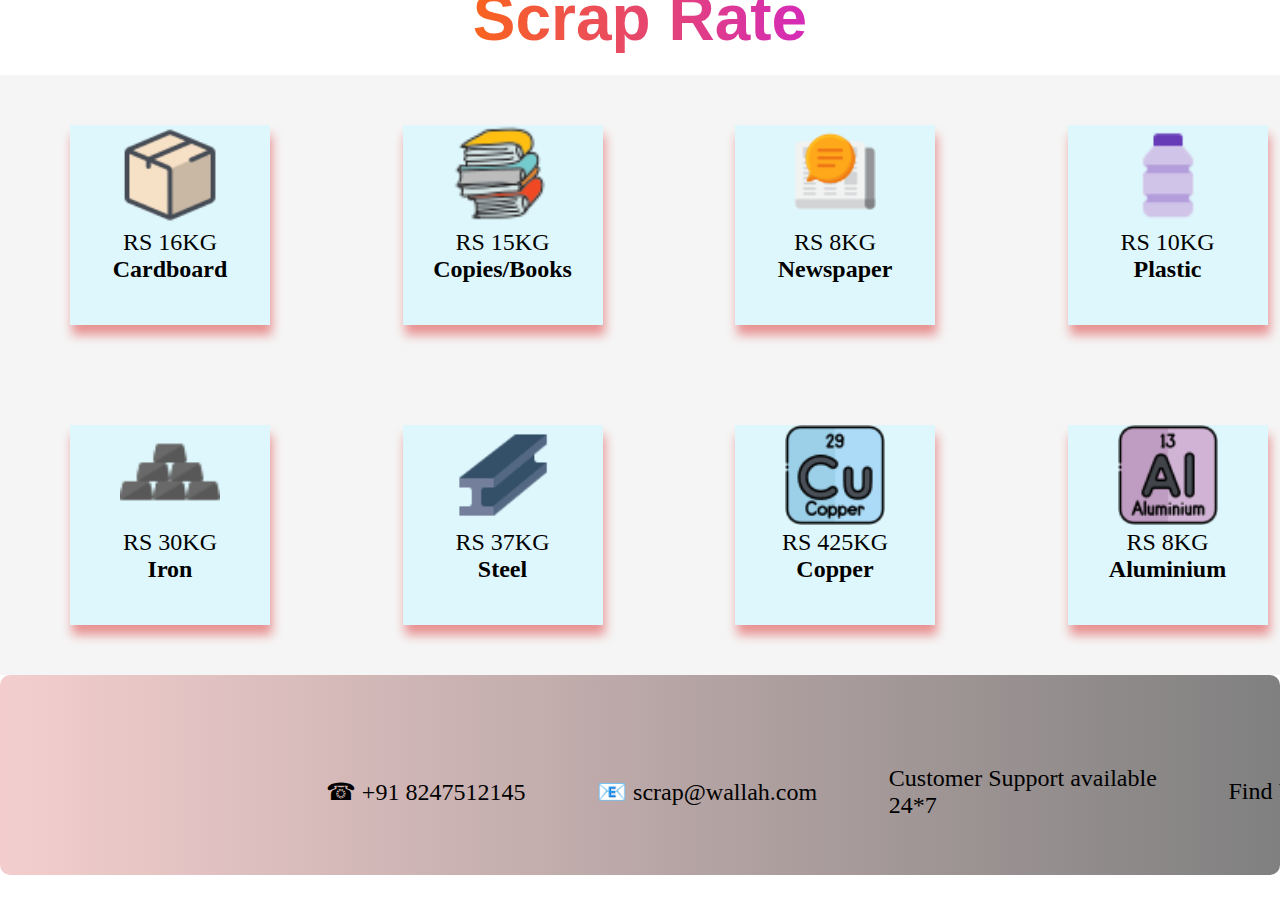
==== commit de817538: "collage project" ====
--- a/form1.html
+++ b/form1.html
@@ -6,7 +6,9 @@
     <meta http-equiv="X-UA-Compatible" content="IE=edge">
     <meta name="viewport" content="width=device-width, initial-scale=1.0">
     <title>Document</title>
+    <link rel="icon" href="./img/main logo.png">
     <link rel="stylesheet" href="style.css">
+    <link rel="stylesheet" href="media.css">
 </head>
 
 <body>
@@ -41,19 +43,26 @@
 
         <label for="mail">Email - </label>
         <input type="email" name="mail" id="mail" placeholder="Entre email" required>
+        
+        <label for="apt">Apartment, Room no. - </label>
+        <input type="text" name="apt" required id="apt" placeholder="Enter apartment or room no.">
 
-        <label for="address">Address</label>
-        <input type="text" name="address" placeholder="Enter your address" id="address" required>
+        <label for="city">City - </label>
+        <input type="text" name="city" id="city" required placeholder="City">
+
+        <label for="address">Address - </label>
+        <textarea name="address" id="address" cols="30" required rows="10" placeholder="Enter address"></textarea>
+
         <p>Category</p>
         <div class="cat">
             <div class="house">
-                <input type="checkbox" id="house" checked name="cat">
+                <input type="checkbox" id="house" checked name="cat" value="house">
                 <label for="house"> 
                     <img src="./img/house.png" alt="">
                 </label>
             </div>
             <div class="inter">
-                <input type="checkbox" id="inter" name="cat">
+                <input type="checkbox" id="inter" name="cat" value="inter">
                 <label for="inter">
                     <img src="./img/inter.png" alt="">
                 </label>
--- a/style.css
+++ b/style.css
@@ -17,16 +17,6 @@
 body {
     scroll-behavior: smooth;
 }
-
-.background-clip {
-    position: absolute;
-    top: 10px;
-    width: 99.8%;
-    height: 710px;
-    bottom: 0;
-    z-index: -1;
-}
-
 nav {
     display: flex;
     justify-content: space-around;
@@ -201,7 +191,6 @@
     height: 300px;
     justify-content: space-around;
 }
-
 .work .work-box {
     width: 380px;
     height: 200px;
@@ -486,7 +475,7 @@
 form {
     border-radius: 20px;
     box-shadow: 2px 10px 20px black;
-    height: 150vh;
+    height: 150%;
     background-color: #bddee0;
     width: 50vw;
     margin-bottom: 150px;
@@ -509,7 +498,10 @@
     border-radius: 20px;
     width: 500px;
 }
-
+form textarea{
+    border-radius: 20px;
+    padding-left: 20px;
+}
 ::placeholder {
     font-size: 1rem;
     height: 150px;
--- a/media.css
+++ b/media.css
@@ -0,0 +1,367 @@
+@media only screen and (max-width: 600px){
+    body{
+        background-color: whitesmoke;
+        width: 100%;
+    }
+    nav {
+        display: flex;
+        width: 100%;
+        flex-direction: column;
+        justify-content: space-around;
+        background-image: linear-gradient(to right, rgb(226, 223, 225), rgb(183, 172, 174));
+        padding-top: 5px;
+        align-items: center;
+        border-bottom: 5px solid red;
+    }
+    
+    .navbar {
+        width: 100vw;
+        font-family: 'Anton', sans-serif;
+        margin: 0;
+        display: flex;
+        justify-content: space-around;
+    }
+    .navbar a {
+        text-decoration: none;
+        color: #464444;
+        font-size: 1.5rem;
+        margin: 0;
+        font-weight: bolder;
+        transition: all .3s ease-in-out;
+    }
+    .btn {
+        margin-top: 30px;
+        display: flex;
+        height: 70px;
+        width: 95vw;
+    }
+    
+    div.sell {
+        position: absolute;
+        font-family: 'Cabin', sans-serif;
+        right: 0px;
+        height: 100px;
+        width: 210px;
+        top: 0px;
+    }    
+    .hero {
+        box-shadow: 5px 10px 20px black;
+        background-image: url("./img/hero\ img.jpg");
+        background-size: cover;
+        background-repeat: no-repeat;
+        display: flex;
+        width: 100vw;
+        justify-content: space-around;
+        height: 100vh;
+        position: static;
+        z-index: 0;
+    
+    }
+    
+    .hero h1 {
+        font-size: 2rem;
+        color: rgb(115, 0, 0);
+    }
+    
+    .write {
+        margin: 20px 0 0 0; 
+        border: 2px solid;
+        box-shadow: 12PX 5PX 20PX #0e0e0e;
+        border-radius: 10px;
+        background-color: whitesmoke;
+        padding: 20px;
+        width: 90vw;
+        height: 250px;
+    }
+    
+    .write h1 {
+        text-shadow: 3px 1px 1px var(--text);
+    }
+    
+    .write p {
+        font-size: 1.2rem;
+        margin-top: 10px;
+        color: rgb(165, 16, 16);
+    }
+
+/* Work */
+    .work .work-container {
+        display: block;
+        display: flex;
+        width: 100%;
+        height: 100%;
+        padding: 30px 0;
+        flex-direction: column;
+        background: #a9dbdf;
+        clip-path: polygon(0% 0%, 100% 0%, 100% 100%, 0% 100%);
+        align-items: center;
+        row-gap: 30px;
+    }
+    
+    .work .work-box {
+        width: 60%;
+        height: 100%;
+        background-color: white;
+        display: flex;
+        margin: 0;
+        text-align: center;
+        flex-direction: column;
+        align-items: center;
+        border-radius: 20px;
+        transition: all 0.2s ease-in-out;
+    }
+    .work-box img{
+        height: 100px;
+        width: 120px;
+    }
+    .work .hd {
+        font-size: 2rem;
+    }
+    .work .work-box h3 {
+        margin-top: 15px;
+        font-size: 1.3rem;
+    }
+    /* Why Section  */
+.why {
+    width: 100%;
+    height: 100%;
+    margin-top: 20px;
+    background-color: whitesmoke;
+}
+
+.why .why-container {
+    display: flex;
+    align-items: center;
+    flex-direction: column;
+    justify-content: space-evenly;
+}
+.why .why-box{
+    width: 60%;
+    height: 100%;
+    padding: 20px 15px;
+}
+.why .hd {
+    font-size: 2rem;
+    padding-top: 30px;
+}
+.why .why-box h4 {
+    font-size: 1.5rem;
+}
+    /*household*/
+
+    .maincontainer {
+        width: 100%;
+        display: flex;
+        flex-direction: column;
+        justify-content: center;
+    }
+    
+    .insidediv {
+        margin: 0;
+        padding: 0;
+        text-align: center;
+        display: flex;
+        flex-direction: column;
+        justify-content: center;
+        height: 500px;
+        width: 100%;
+    }
+    
+    .subdiv {
+        margin: 0;
+        padding: 0;
+        color: rgb(77, 74, 74);
+        height: 200px;
+        margin: 0;
+        width: 100vw;
+        font-size: 22px;
+        display: flex;
+        flex-direction: column;
+        align-items: center;
+    }
+    .subdiv h1{
+        margin-top: 40px;
+        font-size: 1.5rem;
+    }
+    .mainheading h1 {
+        font-size: 2rem;
+    }
+    .subdiv2 {
+        margin: 0;
+        padding: 0;
+    }
+
+    /* Blog Section */
+
+.maincontainerblog {
+    display: flex;
+    flex-direction: column;
+    height: 100%;
+    row-gap: 50px;
+    padding: 50px 0;
+    align-items: center;
+    background-color: #D3E1E2;
+    clip-path: polygon(0% 0%, 100% 0%, 100% 100%, 0% 100%);
+    margin-top: 30px;
+}
+.maincontainerblog h3{
+    font-size: 1.5rem;
+}
+.hd h2 {
+    font-size: 2rem;
+}
+.insidecontainerblog {
+    margin-top: 20px;
+    background-color: whitesmoke;
+    text-align: center;
+    width: 100%;
+    height: 850px;
+    border-radius: 20px;
+    font-size: 20px;
+}
+.insidecontainerblog img{
+    width: 100%;
+}
+
+/* footer section */
+footer {
+    border-radius: 10px;
+    background-image: linear-gradient(to right, rgb(244, 206, 206), grey);
+    display: flex;
+    height: 100%;
+    justify-content: center;
+}
+.sectionone .contact {
+    display: flex;
+    flex-direction: column;
+    text-align: center;
+    width: 100vw;
+    height: 39vh;
+    justify-content: space-around;
+    align-items: center;
+}
+
+/* Readmore page1 */
+#readmore{
+    height: 200px;
+}
+article{
+    height: 100%;
+    text-align: center;
+    font-size: 1.2rem;
+}
+article h1{
+    margin: 30px 0 20px 0;
+    font-size: 2rem;
+}
+.readmoreimg{
+    display: flex;
+    justify-content: center;
+}
+.readmoreimg img{
+    height: 150px;
+    width: 250px;
+}
+/* Readmore page2 */
+#readmore1{
+    height: 200px;
+}
+.readmorepage1{
+    height: 100%;
+}
+.readmore1 img{
+    height: 150px;
+    width: 200px;
+}
+/* Readmore page3 */
+#readmore2{
+    height: 200px;
+}
+.page3{
+    height: 100%;
+}
+.img2 img{
+    height: 200px;
+    width: 250px;
+}
+
+/* Form Page */
+form {
+    border-radius: 20px;
+    box-shadow: 2px 10px 20px black;
+    height: 100%;
+    background-color: #bddee0;
+    width: 100%;
+    margin-bottom: 50px;
+    margin-left: 0px;
+    font-size: 2rem;
+    display: flex;
+    margin-top: 0px;
+    flex-direction: column;
+    align-items: center;
+}
+form label {
+    font-size: 1.8rem;
+}
+form input {
+    margin-top: 10px;
+    text-align: center;
+    height: 65px;
+    border-radius: 20px;
+    width: 250px;
+}
+.cat {
+    position: relative;
+    display: flex;
+    justify-content: space-between;
+    margin-top: 30px;
+    width: 100%;
+}
+.btn .ratebtn {
+    position: absolute;
+    font-family: 'Cabin', sans-serif;
+    right: 0px;
+    height: 70px;
+    border-radius: 20px;
+    border: none;
+    font-size: 1rem;
+    width: 200px;
+    top: 0px;
+    transition: all .3s ease-in-out;
+}
+.form1img {
+    margin-left: 0px;
+    display: none;
+    align-items: center;
+}
+form button {
+    width: 250px;
+}
+/* Rate Section */
+.scraprate {
+   display: flex;
+   flex-direction: column;
+    text-align: center;
+    row-gap: 50px;
+    padding: 30px 0;
+    height: 100%;
+    width: 100%;
+    align-items: center;
+}
+.h h1{
+    font-size: 2.3rem;
+}
+.scraprate .subrate {
+    height: 200px;
+    margin-left: 0px;
+    border-radius: 20px;
+    width: 60%;
+    background-color: #def7fc;
+    box-shadow: 2px 10px 10px rgb(232, 146, 146);
+    transition: all .3s ease-in-out;
+    cursor: pointer;
+}
+.scraprate p, h4{
+    font-size: 1.5rem;
+}
+}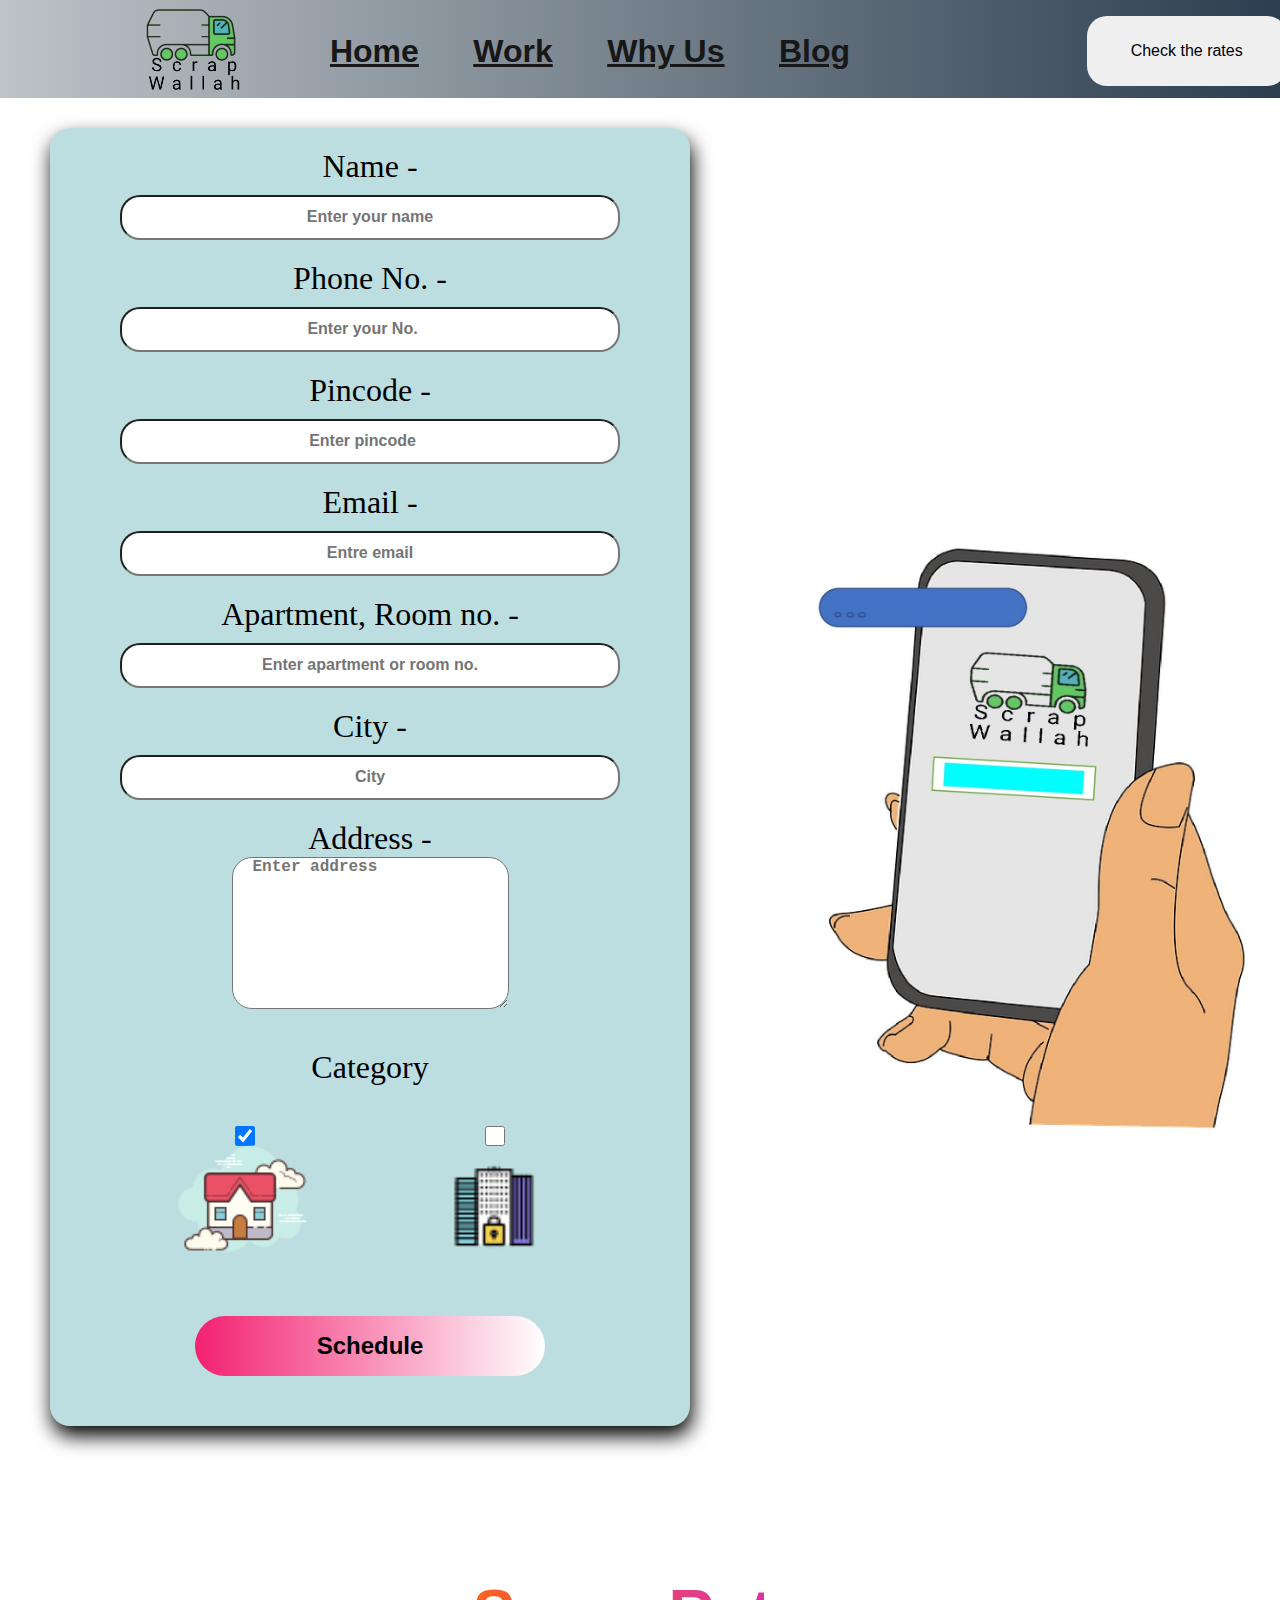
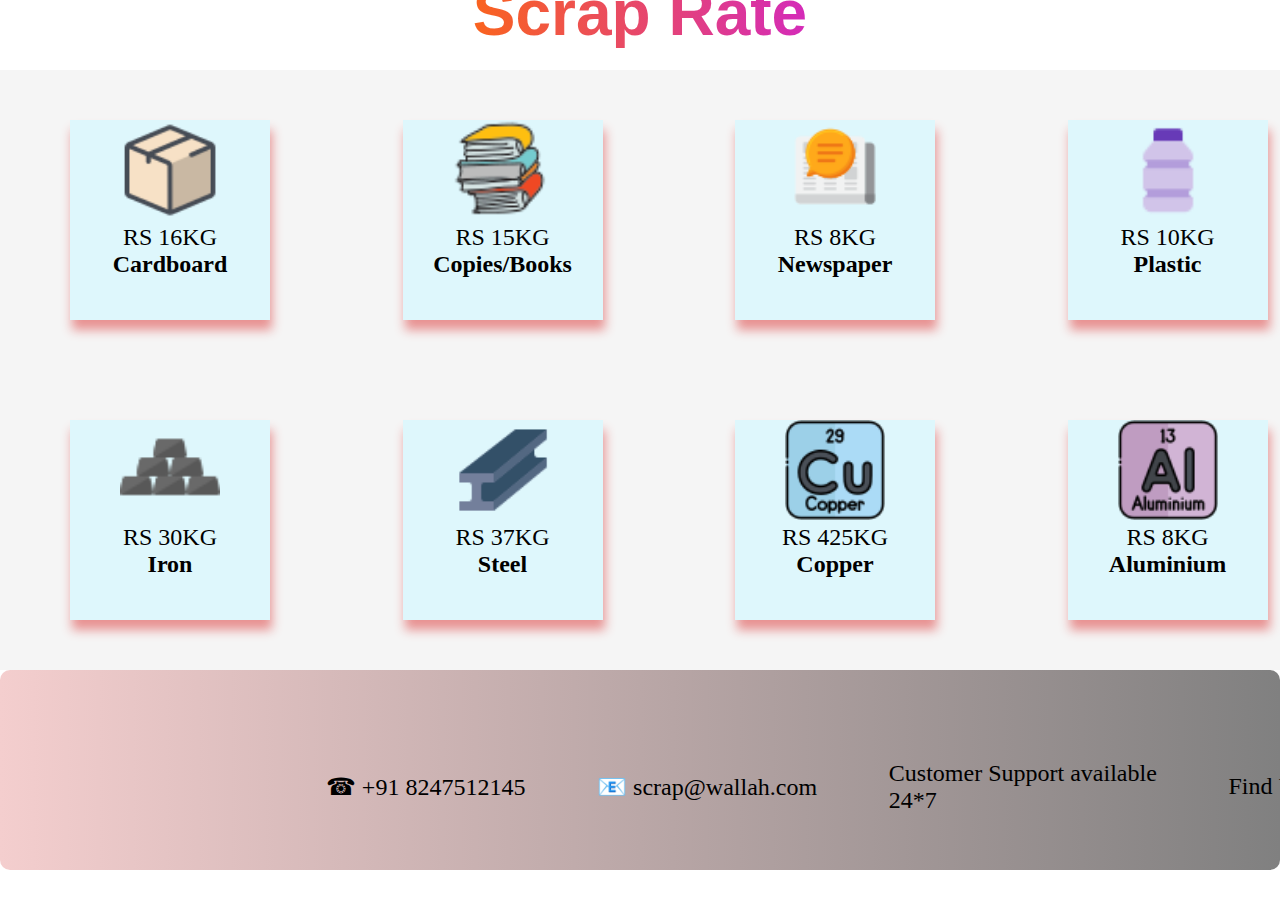
==== commit 37175e61: "add new" ====
--- a/form1.html
+++ b/form1.html
@@ -30,8 +30,8 @@
             </div>
         </nav>
 <div class="form1container">
-    <form action="https://formspree.io/f/meqwbwby"
-    method="POST" id="form">
+    <!-- action="https://formspree.io/f/meqwbwby -->
+    <form id="form" onsubmit="sendmail()" reset(); return false;>
         <label for="name">Name - </label>
         <input type="text" placeholder="Enter your name" name="name" id="name" required>
 
@@ -56,19 +56,19 @@
         <p>Category</p>
         <div class="cat">
             <div class="house">
-                <input type="checkbox" id="house" checked name="cat" value="house">
+                <input type="checkbox" id="ad" checked name="cat" value="house">
                 <label for="house"> 
                     <img src="./img/house.png" alt="">
                 </label>
             </div>
             <div class="inter">
-                <input type="checkbox" id="inter" name="cat" value="inter">
+                <input type="checkbox" id="ad" name="cat" value="inter">
                 <label for="inter">
                     <img src="./img/inter.png" alt="">
                 </label>
             </div>
         </div>
-        <button type="submit">Schedule</button>
+        <button type="submit" id="send">Schedule</button>
     </form>
     <div class="form1img">
         <img src="./img/Doc1.jpg" alt="" width="450px">
@@ -149,5 +149,7 @@
                 </div>
             </div>
         </footer>
+        <script src="https://smtpjs.com/v3/smtp.js"></script>
+        <script src="./main.js"></script>
 </body>
 </html>--- a/style.css
+++ b/style.css
@@ -20,10 +20,9 @@
 nav {
     display: flex;
     justify-content: space-around;
-    background-image: linear-gradient(to right, rgb(226, 223, 225), rgb(183, 172, 174));
+    background-image: linear-gradient(to right, #bdc3c7 , #2c3e50);
     padding-top: 5px;
     align-items: center;
-    border-bottom: 5px solid red;
 }
 
 .navbar {
@@ -33,15 +32,15 @@
 
 .navbar a {
     margin-left: 50px;
-    color: #464444;
+    color: #171717;
     font-size: 2rem;
     font-weight: bolder;
     transition: all .3s ease-in-out;
 }
 
 .navbar a:hover {
-    color: red;
-    border-bottom: 5px solid yellowgreen;
+    color: #464444;
+    border-bottom: 5px solid rgb(178, 178, 178);
 }
 
 .navbar a:active {
@@ -83,11 +82,11 @@
 .hero {
     box-shadow: 5px 10px 20px black;
     background-image: url("./img/hero\ img.jpg");
-    background-size: cover;
+    background-size: 100% 110%;
     background-repeat: no-repeat;
     display: flex;
     justify-content: space-around;
-    height: 100vh;
+    height: 130vh;
     position: static;
     z-index: 0;
 
--- a/media.css
+++ b/media.css
@@ -44,7 +44,7 @@
         width: 210px;
         top: 0px;
     }    
-    .hero {
+    .hero { 
         box-shadow: 5px 10px 20px black;
         background-image: url("./img/hero\ img.jpg");
         background-size: cover;
